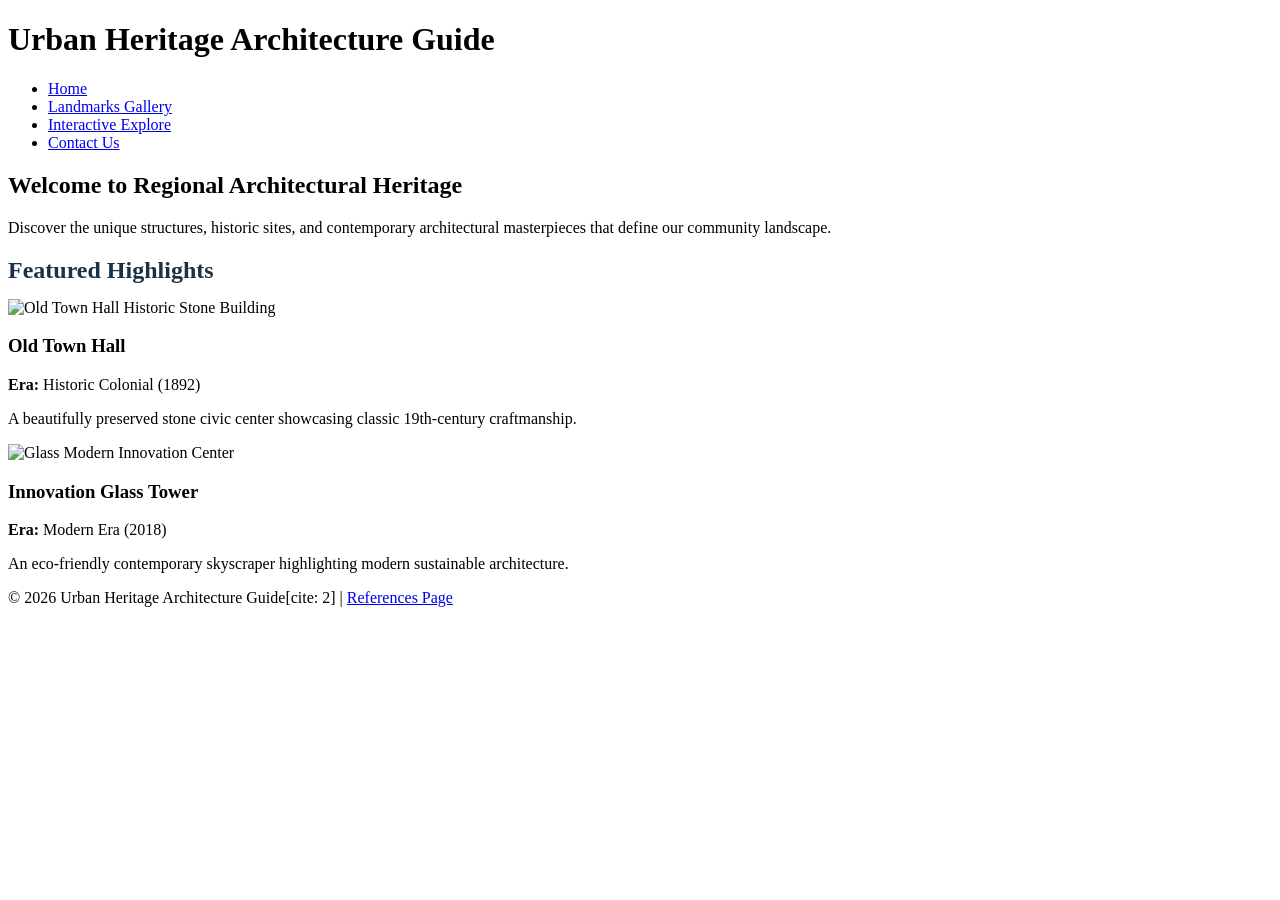
==== project/index.html @ 256be2ae "project" ====
<!DOCTYPE html>
<html lang="en">
<head>
  <meta charset="UTF-8">
  <meta name="viewport" content="width=device-width, initial-scale=1.0">
  <meta name="description" content="Explore historic and modern architectural landmarks in our local region.">
  <title>Home - Urban Heritage Architecture Guide</title>
  <link rel="stylesheet" href="styles.css">
</head>
<body>

  <header>
    <h1>Urban Heritage Architecture Guide</h1>
    <nav>
      <ul>
        <li><a href="index.html" class="active">Home</a></li>
        <li><a href="landmarks.html">Landmarks Gallery</a></li>
        <li><a href="explore.html">Interactive Explore</a></li>
        <li><a href="contact.html">Contact Us</a></li>
      </ul>
    </nav>
  </header>

  <main>
    <section class="hero">
      <h2>Welcome to Regional Architectural Heritage</h2>
      <p>Discover the unique structures, historic sites, and contemporary architectural masterpieces that define our community landscape.</p>
    </section>

    <section>
      <h2 style="font-family: Georgia, serif; color: #1C3144; margin-bottom: 15px;">Featured Highlights</h2>
      <div class="landmark-grid">
        <div class="card">
          <img src="https://images.unsplash.com/photo-1513694203232-719a280e022f?w=500" alt="Old Town Hall Historic Stone Building" loading="lazy">
          <h3>Old Town Hall</h3>
          <p><strong>Era:</strong> Historic Colonial (1892)</p>
          <p>A beautifully preserved stone civic center showcasing classic 19th-century craftmanship.</p>
        </div>
        <div class="card">
          <img src="https://images.unsplash.com/photo-1486406146926-c627a92ad1ab?w=500" alt="Glass Modern Innovation Center" loading="lazy">
          <h3>Innovation Glass Tower</h3>
          <p><strong>Era:</strong> Modern Era (2018)</p>

          <p>An eco-friendly contemporary skyscraper highlighting modern sustainable architecture.</p>
        </div>
      </div>
    </section>
  </main>

  <footer>
    <p>&copy; 2026 Urban Heritage Architecture Guide[cite: 2] | <a href="references.html">References Page</a></p>
  </footer>

</body>
</html>
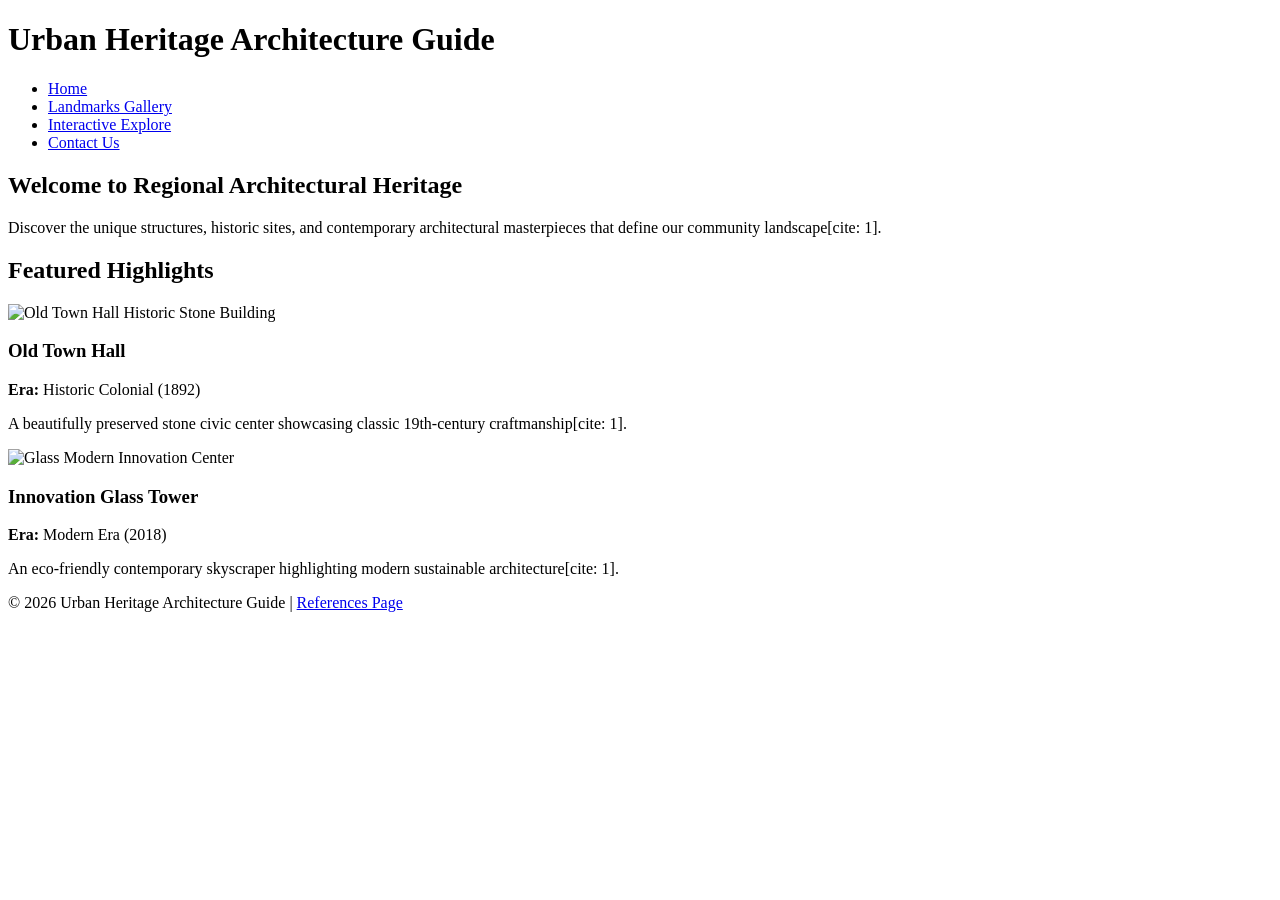
==== commit 29a07954: "project" ====
--- a/project/index.html
+++ b/project/index.html
@@ -3,9 +3,10 @@
 <head>
   <meta charset="UTF-8">
   <meta name="viewport" content="width=device-width, initial-scale=1.0">
+  <meta name="author" content="Kelechi David Agoro">
   <meta name="description" content="Explore historic and modern architectural landmarks in our local region.">
   <title>Home - Urban Heritage Architecture Guide</title>
-  <link rel="stylesheet" href="styles.css">
+  <link rel="stylesheet" href="styles/styles.css">
 </head>
 <body>
 
@@ -24,31 +25,30 @@
   <main>
     <section class="hero">
       <h2>Welcome to Regional Architectural Heritage</h2>
-      <p>Discover the unique structures, historic sites, and contemporary architectural masterpieces that define our community landscape.</p>
+      <p>Discover the unique structures, historic sites, and contemporary architectural masterpieces that define our community landscape[cite: 1].</p>
     </section>
 
     <section>
-      <h2 style="font-family: Georgia, serif; color: #1C3144; margin-bottom: 15px;">Featured Highlights</h2>
+      <h2 class="section-title">Featured Highlights</h2>
       <div class="landmark-grid">
         <div class="card">
           <img src="https://images.unsplash.com/photo-1513694203232-719a280e022f?w=500" alt="Old Town Hall Historic Stone Building" loading="lazy">
           <h3>Old Town Hall</h3>
           <p><strong>Era:</strong> Historic Colonial (1892)</p>
-          <p>A beautifully preserved stone civic center showcasing classic 19th-century craftmanship.</p>
+          <p>A beautifully preserved stone civic center showcasing classic 19th-century craftmanship[cite: 1].</p>
         </div>
         <div class="card">
           <img src="https://images.unsplash.com/photo-1486406146926-c627a92ad1ab?w=500" alt="Glass Modern Innovation Center" loading="lazy">
           <h3>Innovation Glass Tower</h3>
           <p><strong>Era:</strong> Modern Era (2018)</p>
-
-          <p>An eco-friendly contemporary skyscraper highlighting modern sustainable architecture.</p>
+          <p>An eco-friendly contemporary skyscraper highlighting modern sustainable architecture[cite: 1].</p>
         </div>
       </div>
     </section>
   </main>
 
   <footer>
-    <p>&copy; 2026 Urban Heritage Architecture Guide[cite: 2] | <a href="references.html">References Page</a></p>
+    <p>&copy; 2026 Urban Heritage Architecture Guide | <a href="references.html">References Page</a></p>
   </footer>
 
 </body>
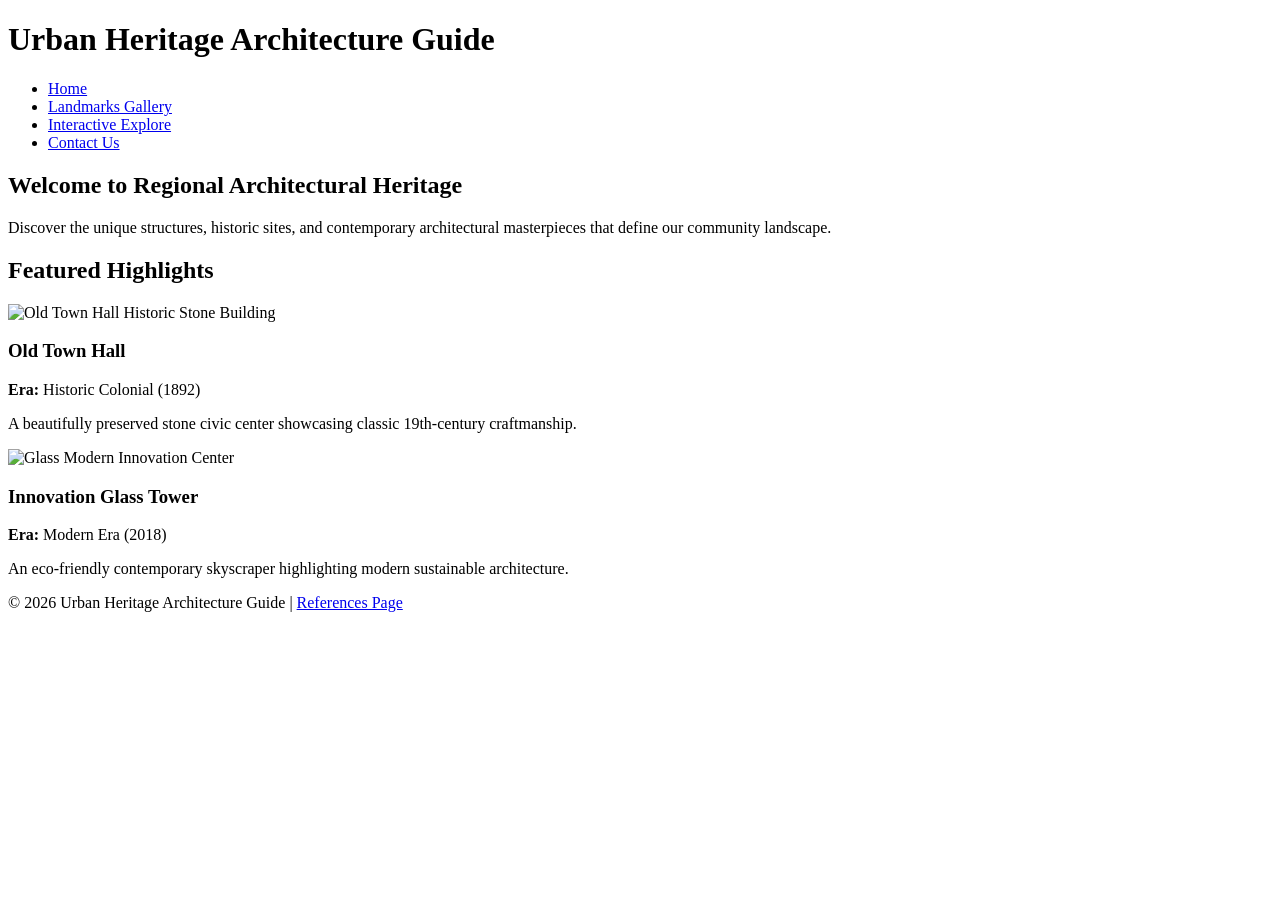
==== commit c0e7c5c5: "project" ====
--- a/project/index.html
+++ b/project/index.html
@@ -25,7 +25,7 @@
   <main>
     <section class="hero">
       <h2>Welcome to Regional Architectural Heritage</h2>
-      <p>Discover the unique structures, historic sites, and contemporary architectural masterpieces that define our community landscape[cite: 1].</p>
+      <p>Discover the unique structures, historic sites, and contemporary architectural masterpieces that define our community landscape.</p>
     </section>
 
     <section>
@@ -35,13 +35,13 @@
           <img src="https://images.unsplash.com/photo-1513694203232-719a280e022f?w=500" alt="Old Town Hall Historic Stone Building" loading="lazy">
           <h3>Old Town Hall</h3>
           <p><strong>Era:</strong> Historic Colonial (1892)</p>
-          <p>A beautifully preserved stone civic center showcasing classic 19th-century craftmanship[cite: 1].</p>
+          <p>A beautifully preserved stone civic center showcasing classic 19th-century craftmanship.</p>
         </div>
         <div class="card">
           <img src="https://images.unsplash.com/photo-1486406146926-c627a92ad1ab?w=500" alt="Glass Modern Innovation Center" loading="lazy">
           <h3>Innovation Glass Tower</h3>
           <p><strong>Era:</strong> Modern Era (2018)</p>
-          <p>An eco-friendly contemporary skyscraper highlighting modern sustainable architecture[cite: 1].</p>
+          <p>An eco-friendly contemporary skyscraper highlighting modern sustainable architecture.</p>
         </div>
       </div>
     </section>
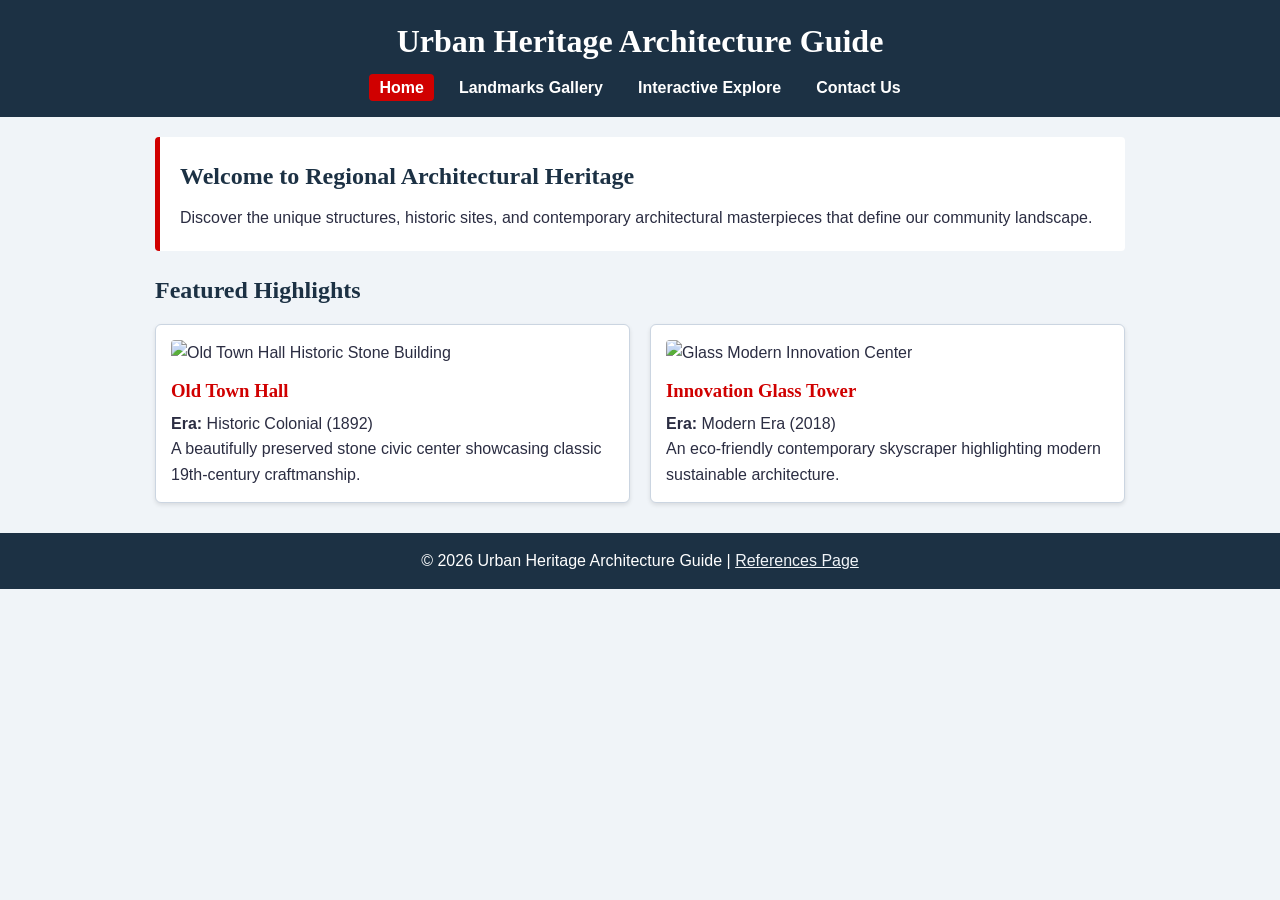
==== commit 036da624: "project" ====
--- a/project/index.html
+++ b/project/index.html
@@ -6,7 +6,7 @@
   <meta name="author" content="Kelechi David Agoro">
   <meta name="description" content="Explore historic and modern architectural landmarks in our local region.">
   <title>Home - Urban Heritage Architecture Guide</title>
-  <link rel="stylesheet" href="styles/styles.css">
+  <link rel="stylesheet" href="styles/project.css">
 </head>
 <body>
 
@@ -32,7 +32,7 @@
       <h2 class="section-title">Featured Highlights</h2>
       <div class="landmark-grid">
         <div class="card">
-          <img src="https://images.unsplash.com/photo-1513694203232-719a280e022f?w=500" alt="Old Town Hall Historic Stone Building" loading="lazy">
+          <img src="https://images.unsplash.com/photo-1709497186214-98b1c1ad3582?q=80&w=1180&auto=format&fit=crop&ixlib=rb-4.1.0&ixid=M3wxMjA3fDB8MHxwaG90by1wYWdlfHx8fGVufDB8fHx8fA%3D%3D" alt="Old Town Hall Historic Stone Building" loading="lazy">
           <h3>Old Town Hall</h3>
           <p><strong>Era:</strong> Historic Colonial (1892)</p>
           <p>A beautifully preserved stone civic center showcasing classic 19th-century craftmanship.</p>
--- a/project/styles/project.css
+++ b/project/styles/project.css
@@ -0,0 +1,184 @@
+/* Color Palette: Slate Blue (#1C3144), Terracotta Red (#D00000), Light Background (#F0F4F8), Charcoal Text (#2B2D42) */
+:root {
+  --primary: #1C3144;
+  --secondary: #D00000;
+  --bg-color: #F0F4F8;
+  --text-color: #2B2D42;
+  --white: #FFFFFF;
+}
+
+* {
+  box-sizing: border-box;
+  margin: 0;
+  padding: 0;
+}
+
+body {
+  font-family: Arial, sans-serif;
+  background-color: var(--bg-color);
+  color: var(--text-color);
+  line-height: 1.6;
+}
+
+/* Header & Navigation */
+header {
+  background-color: var(--primary);
+  color: var(--white);
+  padding: 1rem;
+  text-align: center;
+}
+
+header h1 {
+  font-family: Georgia, serif;
+  margin-bottom: 0.5rem;
+}
+
+nav ul {
+  list-style: none;
+  display: flex;
+  justify-content: center;
+  gap: 15px;
+  flex-wrap: wrap;
+}
+
+nav a {
+  color: var(--white);
+  text-decoration: none;
+  font-weight: bold;
+  padding: 5px 10px;
+}
+
+nav a.active, nav a:hover {
+  background-color: var(--secondary);
+  border-radius: 4px;
+}
+
+/* Layout Container */
+main {
+  max-width: 1000px;
+  margin: 20px auto;
+  padding: 0 15px;
+}
+
+/* Hero Section */
+.hero {
+  background-color: var(--white);
+  padding: 20px;
+  border-left: 5px solid var(--secondary);
+  margin-bottom: 20px;
+  border-radius: 4px;
+}
+
+.hero h2 {
+  font-family: Georgia, serif;
+  color: var(--primary);
+  margin-bottom: 10px;
+}
+
+/* Headings & Dividers */
+.section-title {
+  font-family: Georgia, serif;
+  color: var(--primary);
+  margin-bottom: 15px;
+}
+
+.divider {
+  margin: 30px 0;
+  border: 0;
+  border-top: 1px solid #CBD5E1;
+}
+
+/* Responsive Grid for Landmark Cards */
+.landmark-grid {
+  display: grid;
+  grid-template-columns: 1fr;
+  gap: 20px;
+}
+
+@media (min-width: 600px) {
+  .landmark-grid {
+    grid-template-columns: repeat(2, 1fr);
+  }
+}
+
+.card {
+  background-color: var(--white);
+  border: 1px solid #CBD5E1;
+  border-radius: 6px;
+  overflow: hidden;
+  box-shadow: 0 2px 4px rgba(0,0,0,0.1);
+  padding: 15px;
+}
+
+.card img {
+  width: 100%;
+  height: 200px;
+  object-fit: cover;
+  border-radius: 4px;
+}
+
+.card h3 {
+  font-family: Georgia, serif;
+  color: var(--secondary);
+  margin: 10px 0 5px 0;
+}
+
+/* Forms & Interactive Tools */
+form, .filter-section, .estimator-box {
+  background-color: var(--white);
+  padding: 20px;
+  border-radius: 6px;
+  border-left: 5px solid var(--primary);
+  margin-bottom: 20px;
+}
+
+label {
+  display: block;
+  margin-top: 10px;
+  font-weight: bold;
+}
+
+input, select, textarea, button {
+  width: 100%;
+  padding: 10px;
+  margin-top: 5px;
+  border: 1px solid #CBD5E1;
+  border-radius: 4px;
+}
+
+button {
+  background-color: var(--secondary);
+  color: var(--white);
+  border: none;
+  font-weight: bold;
+  cursor: pointer;
+  margin-top: 15px;
+}
+
+button:hover {
+  background-color: var(--primary);
+}
+
+.result-text {
+  margin-top: 15px;
+  font-weight: bold;
+  color: var(--secondary);
+}
+
+.feedback-text {
+  margin-top: 10px;
+  font-weight: bold;
+}
+
+/* Footer */
+footer {
+  background-color: var(--primary);
+  color: var(--white);
+  text-align: center;
+  padding: 15px;
+  margin-top: 30px;
+}
+
+footer a {
+  color: var(--bg-color);
+}
